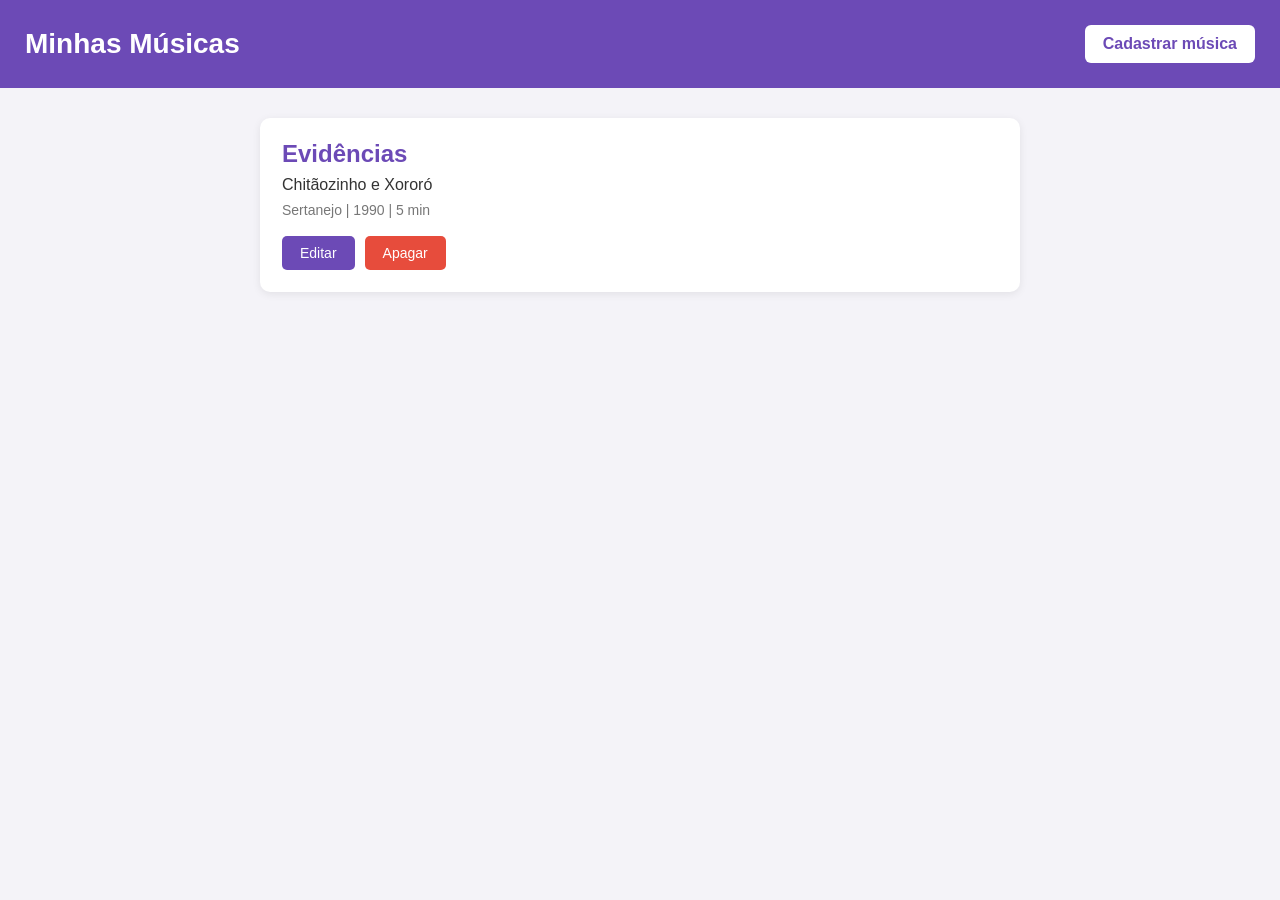
==== index.html @ 7cca5ae4 "Initial commit" ====
<!DOCTYPE html>
<html lang="pt-BR">
<head>
    <meta charset="UTF-8">
    <meta name="viewport" content="width=device-width, initial-scale=1.0">
    <title>Minhas Músicas</title>
    <link rel="stylesheet" href="index.css">
</head>
<body>
    <header>
        <h1>Minhas Músicas</h1>
        <a href="cadastrar.html">Cadastrar música</a>
    </header>

    <main>
        <section id="listaMusicas">
            <article class="musica">
                <h2>Evidências</h2>
                <p class="artista">Chitãozinho e Xororó</p>
                <p class="detalhes">Sertanejo | 1990 | 5 min</p>
                <div class="acoes">
                    <a class="editar" href="editar.html?id=1">Editar</a>
                    <button class="apagar">Apagar</button>
                </div>
            </article>
        </section>
    </main>

    <script src="index.js"></script>
</body>
</html>
---- index.css ----
* {
    margin: 0;
    padding: 0;
    box-sizing: border-box;
}

body {
    font-family: Arial, sans-serif;
    background-color: #f4f3f8;
    color: #333;
}

header {
    background-color: #6c4ab6;
    color: white;
    padding: 25px;
    display: flex;
    justify-content: space-between;
    align-items: center;
}

header h1 {
    font-size: 28px;
}

header a {
    background-color: white;
    color: #6c4ab6;
    text-decoration: none;
    padding: 10px 18px;
    border-radius: 6px;
    font-weight: bold;
}

header a:hover {
    background-color: #eee7fa;
}

main {
    max-width: 800px;
    margin: 30px auto;
    padding: 0 20px;
}

#listaMusicas {
    display: flex;
    flex-direction: column;
    gap: 20px;
}

.musica {
    background-color: white;
    padding: 22px;
    border-radius: 10px;
    box-shadow: 0 2px 8px rgba(0, 0, 0, 0.08);
}

.musica h2 {
    color: #6c4ab6;
    margin-bottom: 8px;
}

.artista {
    font-size: 16px;
    margin-bottom: 8px;
}

.detalhes {
    color: #777;
    font-size: 14px;
    margin-bottom: 18px;
}

.acoes {
    display: flex;
    gap: 10px;
}

.editar,
.apagar {
    border: none;
    padding: 9px 18px;
    border-radius: 5px;
    cursor: pointer;
    text-decoration: none;
    font-size: 14px;
}

.editar {
    background-color: #6c4ab6;
    color: white;
}

.apagar {
    background-color: #e74c3c;
    color: white;
}

.editar:hover {
    background-color: #56369b;
}

.apagar:hover {
    background-color: #c0392b;
}
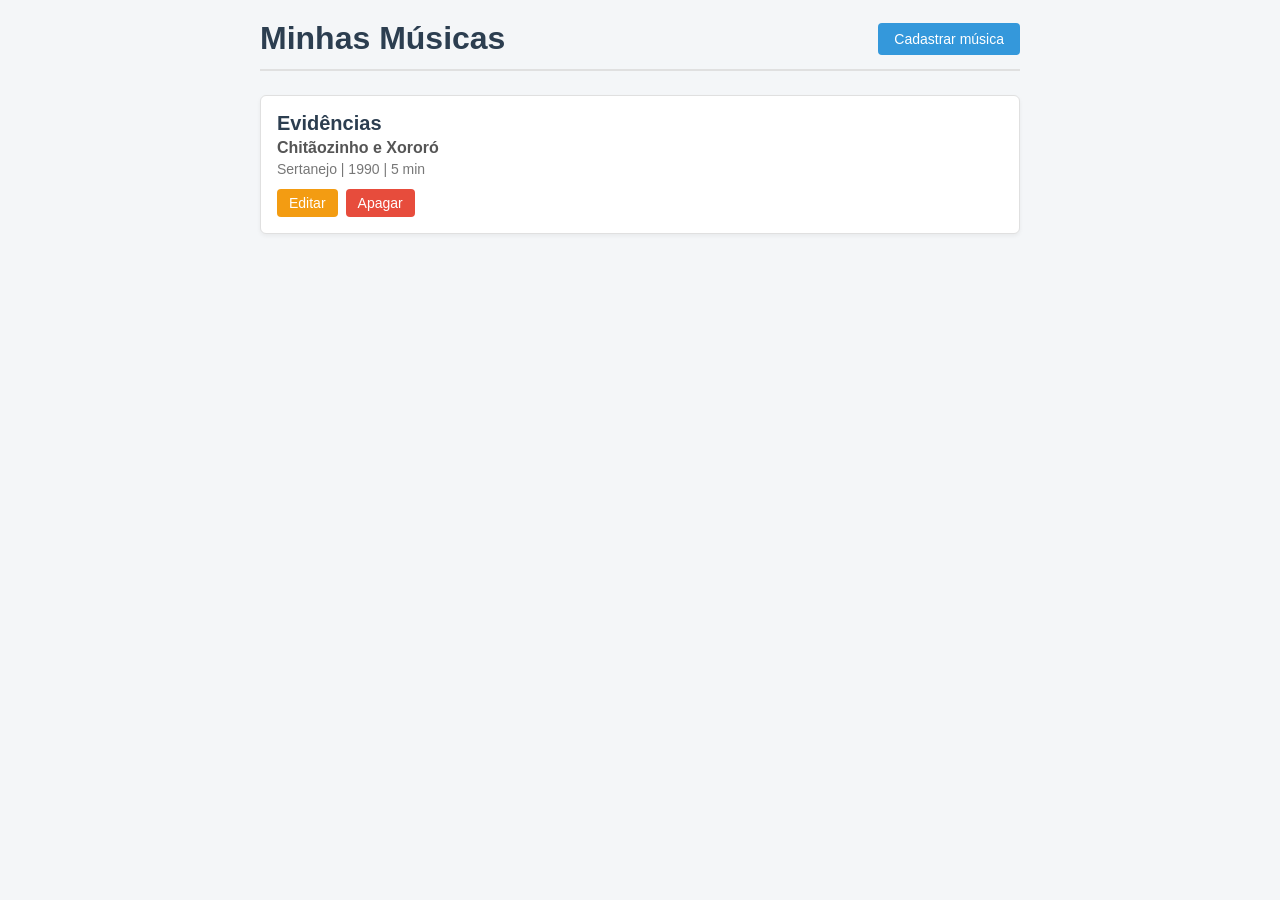
==== commit 19d0c2fe: "Inicio de index.js" ====
--- a/index.html
+++ b/index.html
@@ -3,13 +3,14 @@
 <head>
     <meta charset="UTF-8">
     <meta name="viewport" content="width=device-width, initial-scale=1.0">
-    <title>Minhas Músicas</title>
+    <title>Minhas Músicas - Início</title>
     <link rel="stylesheet" href="index.css">
 </head>
 <body>
+
     <header>
         <h1>Minhas Músicas</h1>
-        <a href="cadastrar.html">Cadastrar música</a>
+        <a href="cadastrar.html" class="btn-link">Cadastrar música</a>
     </header>
 
     <main>
--- a/index.css
+++ b/index.css
@@ -1,106 +1,104 @@
-
 * {
+    box-sizing: border-box;
     margin: 0;
     padding: 0;
-    box-sizing: border-box;
+    font-family: Arial, sans-serif;
 }
 
 body {
-    font-family: Arial, sans-serif;
-    background-color: #f4f3f8;
+    background-color: #f4f6f8;
     color: #333;
+    padding: 20px;
+    max-width: 800px;
+    margin: 0 auto;
 }
 
 header {
-    background-color: #6c4ab6;
-    color: white;
-    padding: 25px;
     display: flex;
     justify-content: space-between;
     align-items: center;
+    margin-bottom: 24px;
+    padding-bottom: 12px;
+    border-bottom: 2px solid #e0e0e0;
 }
 
-header h1 {
-    font-size: 28px;
+h1 {
+    color: #2c3e50;
 }
 
-header a {
-    background-color: white;
-    color: #6c4ab6;
+.btn-link {
+    background-color: #3498db;
+    color: #fff;
+    padding: 8px 16px;
     text-decoration: none;
-    padding: 10px 18px;
-    border-radius: 6px;
-    font-weight: bold;
+    border-radius: 4px;
+    font-size: 14px;
 }
 
-header a:hover {
-    background-color: #eee7fa;
-}
-
-main {
-    max-width: 800px;
-    margin: 30px auto;
-    padding: 0 20px;
+.btn-link:hover {
+    background-color: #2980b9;
 }
 
 #listaMusicas {
     display: flex;
     flex-direction: column;
-    gap: 20px;
+    gap: 16px;
 }
 
 .musica {
-    background-color: white;
-    padding: 22px;
-    border-radius: 10px;
-    box-shadow: 0 2px 8px rgba(0, 0, 0, 0.08);
+    background-color: #fff;
+    border: 1px solid #e0e0e0;
+    border-radius: 6px;
+    padding: 16px;
+    box-shadow: 0 2px 4px rgba(0, 0, 0, 0.05);
 }
 
 .musica h2 {
-    color: #6c4ab6;
-    margin-bottom: 8px;
+    font-size: 20px;
+    color: #2c3e50;
+    margin-bottom: 4px;
 }
 
-.artista {
-    font-size: 16px;
-    margin-bottom: 8px;
+.musica .artista {
+    font-weight: bold;
+    color: #555;
+    margin-bottom: 4px;
 }
 
-.detalhes {
+.musica .detalhes {
+    font-size: 14px;
     color: #777;
-    font-size: 14px;
-    margin-bottom: 18px;
+    margin-bottom: 12px;
 }
 
 .acoes {
     display: flex;
-    gap: 10px;
+    gap: 8px;
 }
 
-.editar,
-.apagar {
-    border: none;
-    padding: 9px 18px;
-    border-radius: 5px;
-    cursor: pointer;
+.editar {
+    background-color: #f39c12;
+    color: #fff;
+    padding: 6px 12px;
     text-decoration: none;
+    border-radius: 4px;
     font-size: 14px;
 }
 
-.editar {
-    background-color: #6c4ab6;
-    color: white;
+.editar:hover {
+    background-color: #d68910;
 }
 
 .apagar {
     background-color: #e74c3c;
-    color: white;
-}
-
-.editar:hover {
-    background-color: #56369b;
+    color: #fff;
+    border: none;
+    padding: 6px 12px;
+    border-radius: 4px;
+    font-size: 14px;
+    cursor: pointer;
 }
 
 .apagar:hover {
     background-color: #c0392b;
-}
+}
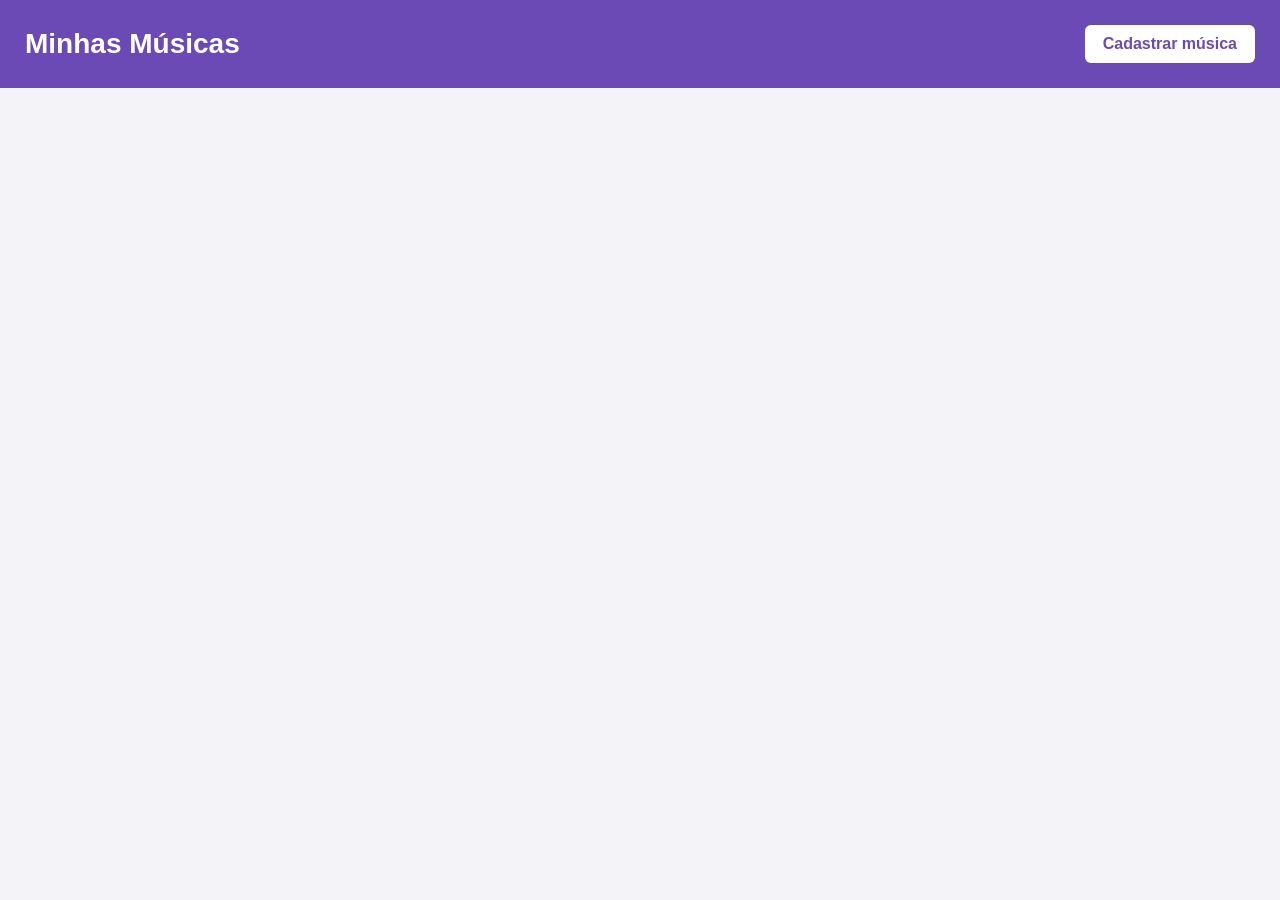
==== commit 7c5d7ec5: "Teste(PESSOAL)" ====
--- a/index.html
+++ b/index.html
@@ -3,30 +3,22 @@
 <head>
     <meta charset="UTF-8">
     <meta name="viewport" content="width=device-width, initial-scale=1.0">
-    <title>Minhas Músicas - Início</title>
+    <title>Minhas Músicas</title>
     <link rel="stylesheet" href="index.css">
 </head>
 <body>
 
     <header>
         <h1>Minhas Músicas</h1>
-        <a href="cadastrar.html" class="btn-link">Cadastrar música</a>
+        <a href="cadastrar.html">Cadastrar música</a>
     </header>
 
     <main>
         <section id="listaMusicas">
-            <article class="musica">
-                <h2>Evidências</h2>
-                <p class="artista">Chitãozinho e Xororó</p>
-                <p class="detalhes">Sertanejo | 1990 | 5 min</p>
-                <div class="acoes">
-                    <a class="editar" href="editar.html?id=1">Editar</a>
-                    <button class="apagar">Apagar</button>
-                </div>
-            </article>
+            
         </section>
     </main>
 
     <script src="index.js"></script>
 </body>
-</html>+</html>
--- a/index.css
+++ b/index.css
@@ -1,104 +1,110 @@
 * {
-    box-sizing: border-box;
     margin: 0;
     padding: 0;
-    font-family: Arial, sans-serif;
+    box-sizing: border-box;
 }
 
 body {
-    background-color: #f4f6f8;
+    font-family: Arial, sans-serif;
+    background-color: #f4f3f8;
     color: #333;
-    padding: 20px;
-    max-width: 800px;
-    margin: 0 auto;
 }
 
+/* Cabeçalho */
 header {
+    background-color: #6c4ab6;
+    color: white;
+    padding: 25px;
     display: flex;
     justify-content: space-between;
     align-items: center;
-    margin-bottom: 24px;
-    padding-bottom: 12px;
-    border-bottom: 2px solid #e0e0e0;
 }
 
-h1 {
-    color: #2c3e50;
+header h1 {
+    font-size: 28px;
 }
 
-.btn-link {
-    background-color: #3498db;
-    color: #fff;
-    padding: 8px 16px;
+header a {
+    background-color: white;
+    color: #6c4ab6;
     text-decoration: none;
-    border-radius: 4px;
+    padding: 10px 18px;
+    border-radius: 6px;
+    font-weight: bold;
+}
+
+header a:hover {
+    background-color: #eee7fa;
+}
+
+/* Conteúdo principal */
+main {
+    max-width: 800px;
+    margin: 30px auto;
+    padding: 0 20px;
+}
+
+/* Lista de músicas */
+#listaMusicas {
+    display: flex;
+    flex-direction: column;
+    gap: 20px;
+}
+
+/* Card de música */
+.musica {
+    background-color: white;
+    padding: 22px;
+    border-radius: 10px;
+    box-shadow: 0 2px 8px rgba(0, 0, 0, 0.08);
+}
+
+.musica h2 {
+    color: #6c4ab6;
+    margin-bottom: 8px;
+}
+
+.artista {
+    font-size: 16px;
+    margin-bottom: 8px;
+}
+
+.detalhes {
+    color: #777;
+    font-size: 14px;
+    margin-bottom: 18px;
+}
+
+/* Botões de ação */
+.acoes {
+    display: flex;
+    gap: 10px;
+}
+
+.editar,
+.apagar {
+    border: none;
+    padding: 9px 18px;
+    border-radius: 5px;
+    cursor: pointer;
+    text-decoration: none;
     font-size: 14px;
 }
 
-.btn-link:hover {
-    background-color: #2980b9;
-}
-
-#listaMusicas {
-    display: flex;
-    flex-direction: column;
-    gap: 16px;
-}
-
-.musica {
-    background-color: #fff;
-    border: 1px solid #e0e0e0;
-    border-radius: 6px;
-    padding: 16px;
-    box-shadow: 0 2px 4px rgba(0, 0, 0, 0.05);
-}
-
-.musica h2 {
-    font-size: 20px;
-    color: #2c3e50;
-    margin-bottom: 4px;
-}
-
-.musica .artista {
-    font-weight: bold;
-    color: #555;
-    margin-bottom: 4px;
-}
-
-.musica .detalhes {
-    font-size: 14px;
-    color: #777;
-    margin-bottom: 12px;
-}
-
-.acoes {
-    display: flex;
-    gap: 8px;
-}
-
 .editar {
-    background-color: #f39c12;
-    color: #fff;
-    padding: 6px 12px;
-    text-decoration: none;
-    border-radius: 4px;
-    font-size: 14px;
-}
-
-.editar:hover {
-    background-color: #d68910;
+    background-color: #6c4ab6;
+    color: white;
 }
 
 .apagar {
     background-color: #e74c3c;
-    color: #fff;
-    border: none;
-    padding: 6px 12px;
-    border-radius: 4px;
-    font-size: 14px;
-    cursor: pointer;
+    color: white;
+}
+
+.editar:hover {
+    background-color: #56369b;
 }
 
 .apagar:hover {
     background-color: #c0392b;
-}+}
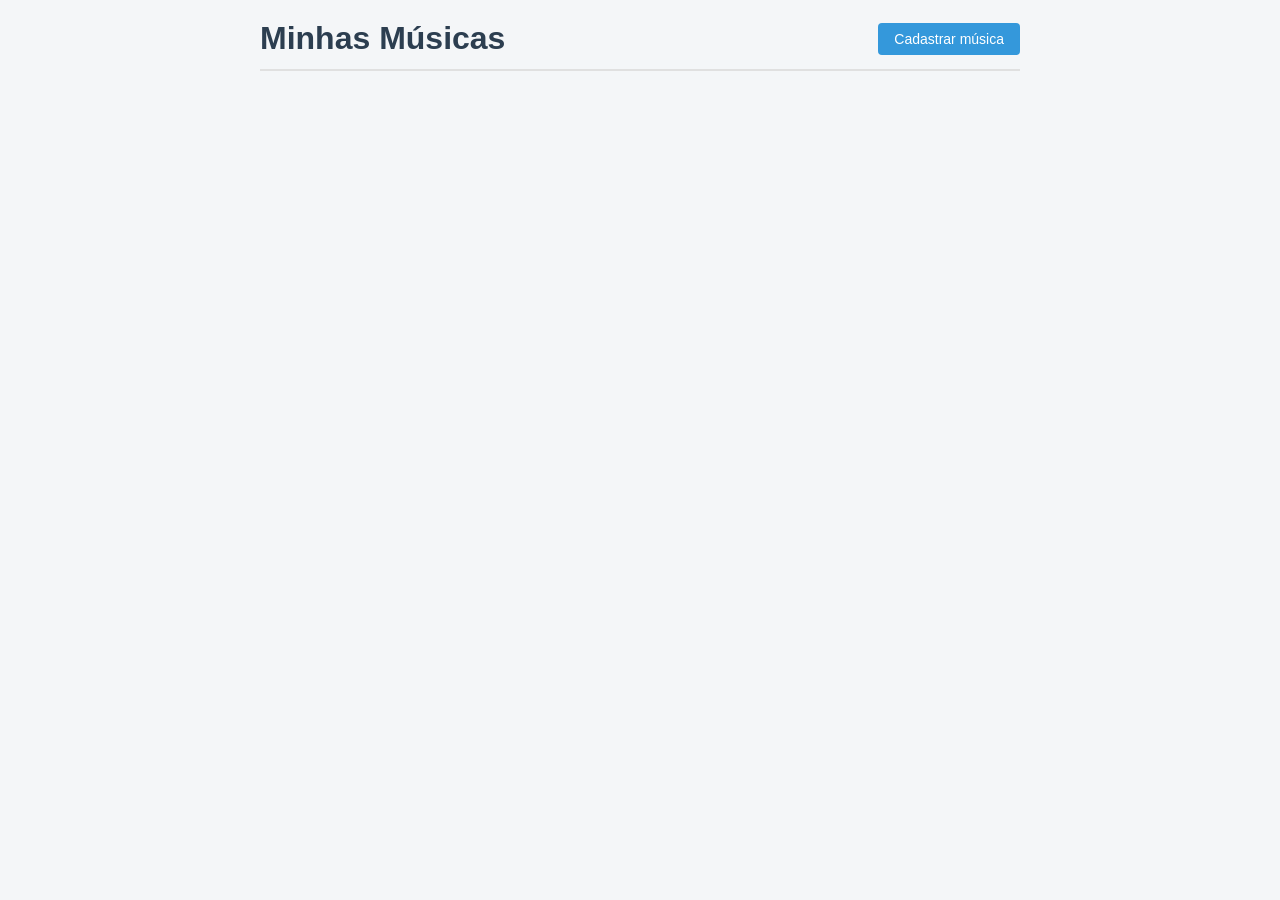
==== commit ce2f1778: "Teste2.0" ====
--- a/index.html
+++ b/index.html
@@ -3,14 +3,14 @@
 <head>
     <meta charset="UTF-8">
     <meta name="viewport" content="width=device-width, initial-scale=1.0">
-    <title>Minhas Músicas</title>
+    <title>Minhas Músicas - Início</title>
     <link rel="stylesheet" href="index.css">
 </head>
 <body>
 
     <header>
         <h1>Minhas Músicas</h1>
-        <a href="cadastrar.html">Cadastrar música</a>
+        <a href="cadastrar.html" class="btn-link">Cadastrar música</a>
     </header>
 
     <main>
@@ -21,4 +21,4 @@
 
     <script src="index.js"></script>
 </body>
-</html>
+</html>
--- a/index.css
+++ b/index.css
@@ -1,110 +1,104 @@
 * {
+    box-sizing: border-box;
     margin: 0;
     padding: 0;
-    box-sizing: border-box;
+    font-family: Arial, sans-serif;
 }
 
 body {
-    font-family: Arial, sans-serif;
-    background-color: #f4f3f8;
+    background-color: #f4f6f8;
     color: #333;
+    padding: 20px;
+    max-width: 800px;
+    margin: 0 auto;
 }
 
-/* Cabeçalho */
 header {
-    background-color: #6c4ab6;
-    color: white;
-    padding: 25px;
     display: flex;
     justify-content: space-between;
     align-items: center;
+    margin-bottom: 24px;
+    padding-bottom: 12px;
+    border-bottom: 2px solid #e0e0e0;
 }
 
-header h1 {
-    font-size: 28px;
+h1 {
+    color: #2c3e50;
 }
 
-header a {
-    background-color: white;
-    color: #6c4ab6;
+.btn-link {
+    background-color: #3498db;
+    color: #fff;
+    padding: 8px 16px;
     text-decoration: none;
-    padding: 10px 18px;
-    border-radius: 6px;
-    font-weight: bold;
+    border-radius: 4px;
+    font-size: 14px;
 }
 
-header a:hover {
-    background-color: #eee7fa;
+.btn-link:hover {
+    background-color: #2980b9;
 }
 
-/* Conteúdo principal */
-main {
-    max-width: 800px;
-    margin: 30px auto;
-    padding: 0 20px;
-}
-
-/* Lista de músicas */
 #listaMusicas {
     display: flex;
     flex-direction: column;
-    gap: 20px;
+    gap: 16px;
 }
 
-/* Card de música */
 .musica {
-    background-color: white;
-    padding: 22px;
-    border-radius: 10px;
-    box-shadow: 0 2px 8px rgba(0, 0, 0, 0.08);
+    background-color: #fff;
+    border: 1px solid #e0e0e0;
+    border-radius: 6px;
+    padding: 16px;
+    box-shadow: 0 2px 4px rgba(0, 0, 0, 0.05);
 }
 
 .musica h2 {
-    color: #6c4ab6;
-    margin-bottom: 8px;
+    font-size: 20px;
+    color: #2c3e50;
+    margin-bottom: 4px;
 }
 
-.artista {
-    font-size: 16px;
-    margin-bottom: 8px;
+.musica .artista {
+    font-weight: bold;
+    color: #555;
+    margin-bottom: 4px;
 }
 
-.detalhes {
+.musica .detalhes {
+    font-size: 14px;
     color: #777;
-    font-size: 14px;
-    margin-bottom: 18px;
+    margin-bottom: 12px;
 }
 
-/* Botões de ação */
 .acoes {
     display: flex;
-    gap: 10px;
+    gap: 8px;
 }
 
-.editar,
-.apagar {
-    border: none;
-    padding: 9px 18px;
-    border-radius: 5px;
-    cursor: pointer;
+.editar {
+    background-color: #f39c12;
+    color: #fff;
+    padding: 6px 12px;
     text-decoration: none;
+    border-radius: 4px;
     font-size: 14px;
 }
 
-.editar {
-    background-color: #6c4ab6;
-    color: white;
+.editar:hover {
+    background-color: #d68910;
 }
 
 .apagar {
     background-color: #e74c3c;
-    color: white;
-}
-
-.editar:hover {
-    background-color: #56369b;
+    color: #fff;
+    border: none;
+    padding: 6px 12px;
+    border-radius: 4px;
+    font-size: 14px;
+    cursor: pointer;
 }
 
 .apagar:hover {
     background-color: #c0392b;
-}
+}
